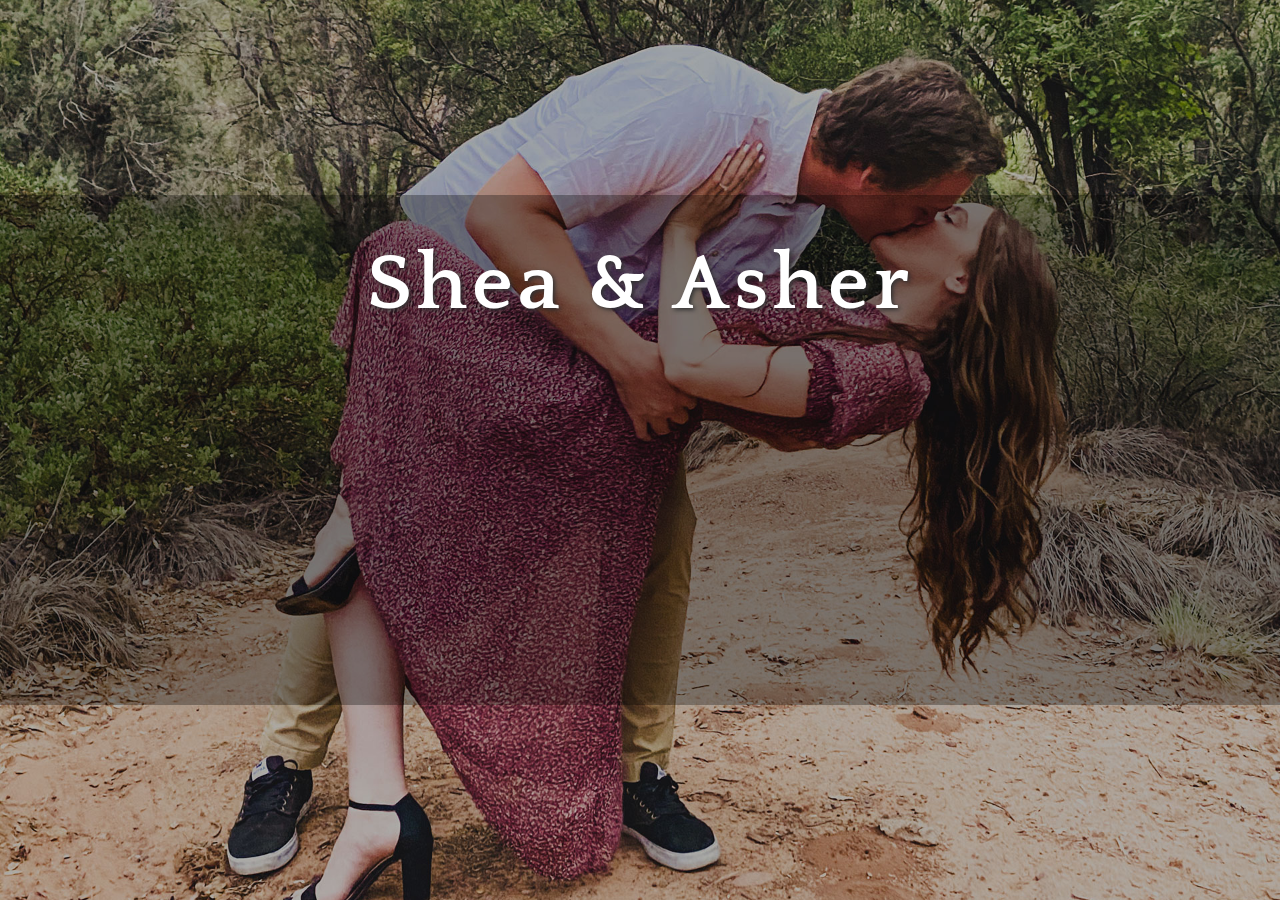
==== wedding/index.html @ 17230b50 "wedding" ====
<!DOCTYPE html>
<html>
<head>

  <link href="css/style.css" type="text/css" rel="stylesheet" media="screen,projection"/>
  <link href="https://fonts.googleapis.com/css2?family=Quattrocento:wght@700&display=swap" rel="stylesheet">
  <link href="https://fonts.googleapis.com/css?family=Montserrat:300" rel="stylesheet">

</head>

<body>
  <div class="fullscreen background" style="background-image:url('img/bg.jpg');" data-img-width="1920" data-img-height="1440">
      <div class="content-a">
          <div class="content-b">
              <h1>Shea & Asher</h1>
              
              <h2><iframe width="560" height="315" src="https://www.youtube.com/embed/HVPbS6fIM2w" frameborder="0" allow="accelerometer; autoplay; encrypted-media; gyroscope; picture-in-picture" allowfullscreen></iframe></h2>

          </div>
      </div>
  </div>


<script src="https://code.jquery.com/jquery-2.1.1.min.js"></script>

<script type="text/javascript">

/* fix vertical when not overflow
call fullscreenFix() if .fullscreen content changes */
function fullscreenFix(){
    var h = $('body').height();
    // set .fullscreen height
    $(".content-b").each(function(i){
        if($(this).innerHeight() > h){ $(this).closest(".fullscreen").addClass("overflow");
        }
    });
}
$(window).resize(fullscreenFix);
fullscreenFix();

/* resize background images */
function backgroundResize(){
    var windowH = $(window).height();
    $(".background").each(function(i){
        var path = $(this);
        // variables
        var contW = path.width();
        var contH = path.height();
        var imgW = path.attr("data-img-width");
        var imgH = path.attr("data-img-height");
        var ratio = imgW / imgH;
        // overflowing difference
        var diff = parseFloat(path.attr("data-diff"));
        diff = diff ? diff : 0;
        // remaining height to have fullscreen image only on parallax
        var remainingH = 0;
        if(path.hasClass("parallax")){
            var maxH = contH > windowH ? contH : windowH;
            remainingH = windowH - contH;
        }
        // set img values depending on cont
        imgH = contH + remainingH + diff;
        imgW = imgH * ratio;
        // fix when too large
        if(contW > imgW){
            imgW = contW;
            imgH = imgW / ratio;
        }
        //
        path.data("resized-imgW", imgW);
        path.data("resized-imgH", imgH);
        path.css("background-size", imgW + "px " + imgH + "px");
    });
}
$(window).resize(backgroundResize);
$(window).focus(backgroundResize);
backgroundResize();


</script>


</body>
</html>
---- wedding/css/style.css ----
GNU nano 4.8                                                style.css                                                          
/* background setup */
.background {
    background-repeat:no-repeat;
    /* custom background-position */
    background-position:50% 50%;
    /* ie8- graceful degradation */
    background-position:50% 50%9 !important;
}

/* fullscreen setup */
html, body {
    /* give this to all tags from html to .fullscreen */
    height:100%;
    margin: 0;
}
.fullscreen,
.content-a {
    width:100%;
    height:100%;
    overflow:hidden;
}
.fullscreen.overflow,
.fullscreen.overflow .content-a {
    height:auto;
    min-height:100%;
}

/* content centering styles */
.content-a {
    display:table;
}
.content-b {
    display:table-cell;
    position:relative;
    vertical-align:middle;
    text-align:center;
}


h1{
  font-family: 'Quattrocento', serif;
  letter-spacing: 5px;
  font-size: 80px;
  color: white;
  text-shadow: 2px 2px 4px #333;
  padding: 40px 0px 0px 0px;
  margin-top: 0px;
  margin-bottom: 0px;
  margin-right: 0px;
  margin-left: 0px;
  line-height: 100px;
  background: rgba(0, 0, 0, .3);
}

h2{
  font-family: 'Montserrat', sans-serif;
  font-size: 30px;
  color: white;
  text-shadow: 2px 2px 4px #333;
  padding: 0px 0px 50px 0px;
  margin-top: 0px;
  margin-bottom: 0px;
  margin-right: 0px;
  margin-left: 0px;
  line-height: 30px;
  background: rgba(0, 0, 0, .3);
}
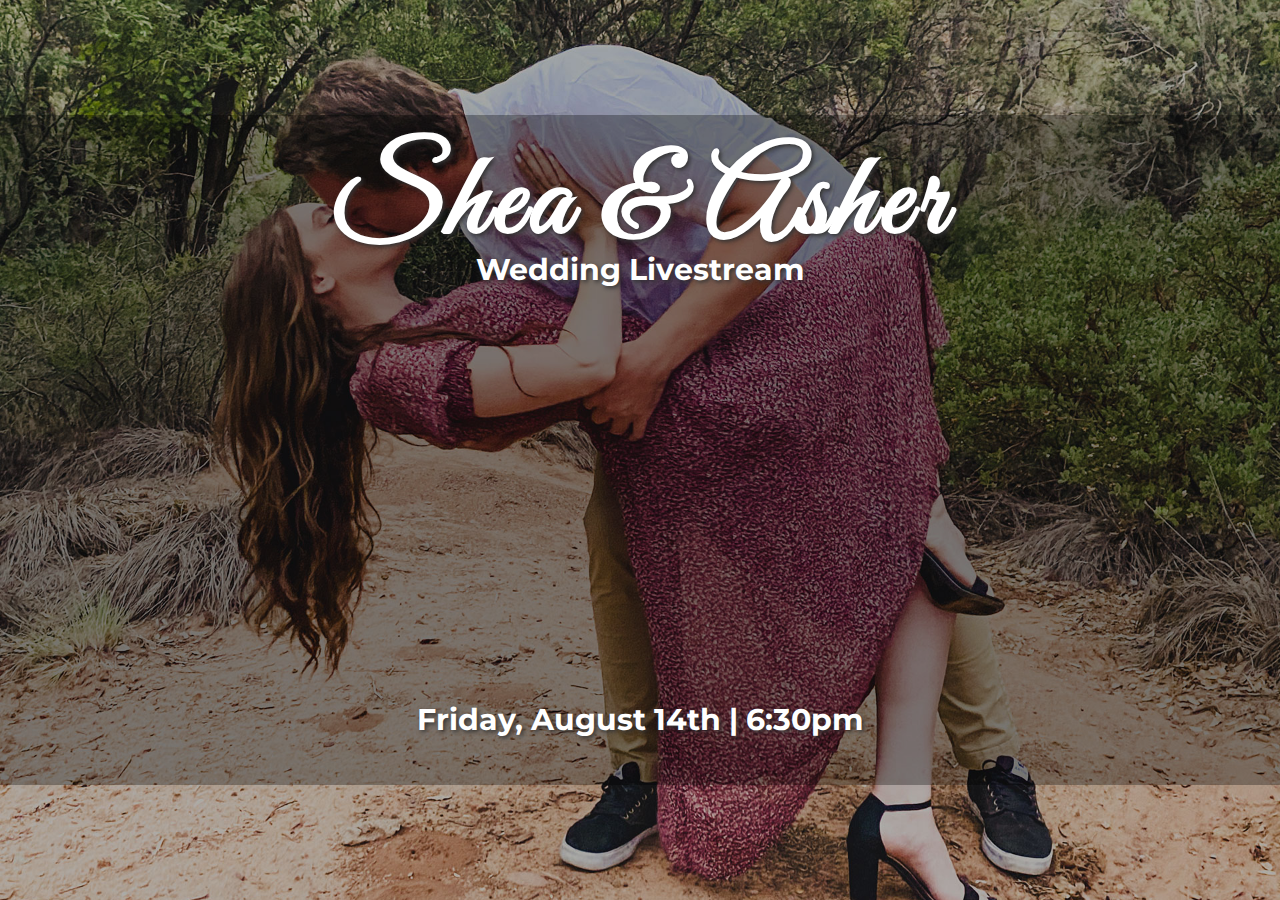
==== commit 82df685d: "update" ====
--- a/wedding/index.html
+++ b/wedding/index.html
@@ -3,8 +3,9 @@
 <head>
 
   <link href="css/style.css" type="text/css" rel="stylesheet" media="screen,projection"/>
+  <link href="https://fonts.googleapis.com/css2?family=Great+Vibes&display=swap" rel="stylesheet">
   <link href="https://fonts.googleapis.com/css2?family=Quattrocento:wght@700&display=swap" rel="stylesheet">
-  <link href="https://fonts.googleapis.com/css?family=Montserrat:300" rel="stylesheet">
+  <link href="https://fonts.googleapis.com/css?family=Montserrat:500" rel="stylesheet">
 
 </head>
 
@@ -13,8 +14,10 @@
       <div class="content-a">
           <div class="content-b">
               <h1>Shea & Asher</h1>
+              <h2>Wedding Livestream</h2>
               
               <h2><iframe width="560" height="315" src="https://www.youtube.com/embed/HVPbS6fIM2w" frameborder="0" allow="accelerometer; autoplay; encrypted-media; gyroscope; picture-in-picture" allowfullscreen></iframe></h2>
+              <h2>Friday, August 14th | 6:30pm</h2>
 
           </div>
       </div>
--- a/wedding/css/style.css
+++ b/wedding/css/style.css
@@ -39,9 +39,9 @@
 
 
 h1{
-  font-family: 'Quattrocento', serif;
+  font-family: 'Great Vibes', cursive;
   letter-spacing: 5px;
-  font-size: 80px;
+  font-size: 120px;
   color: white;
   text-shadow: 2px 2px 4px #333;
   padding: 40px 0px 0px 0px;
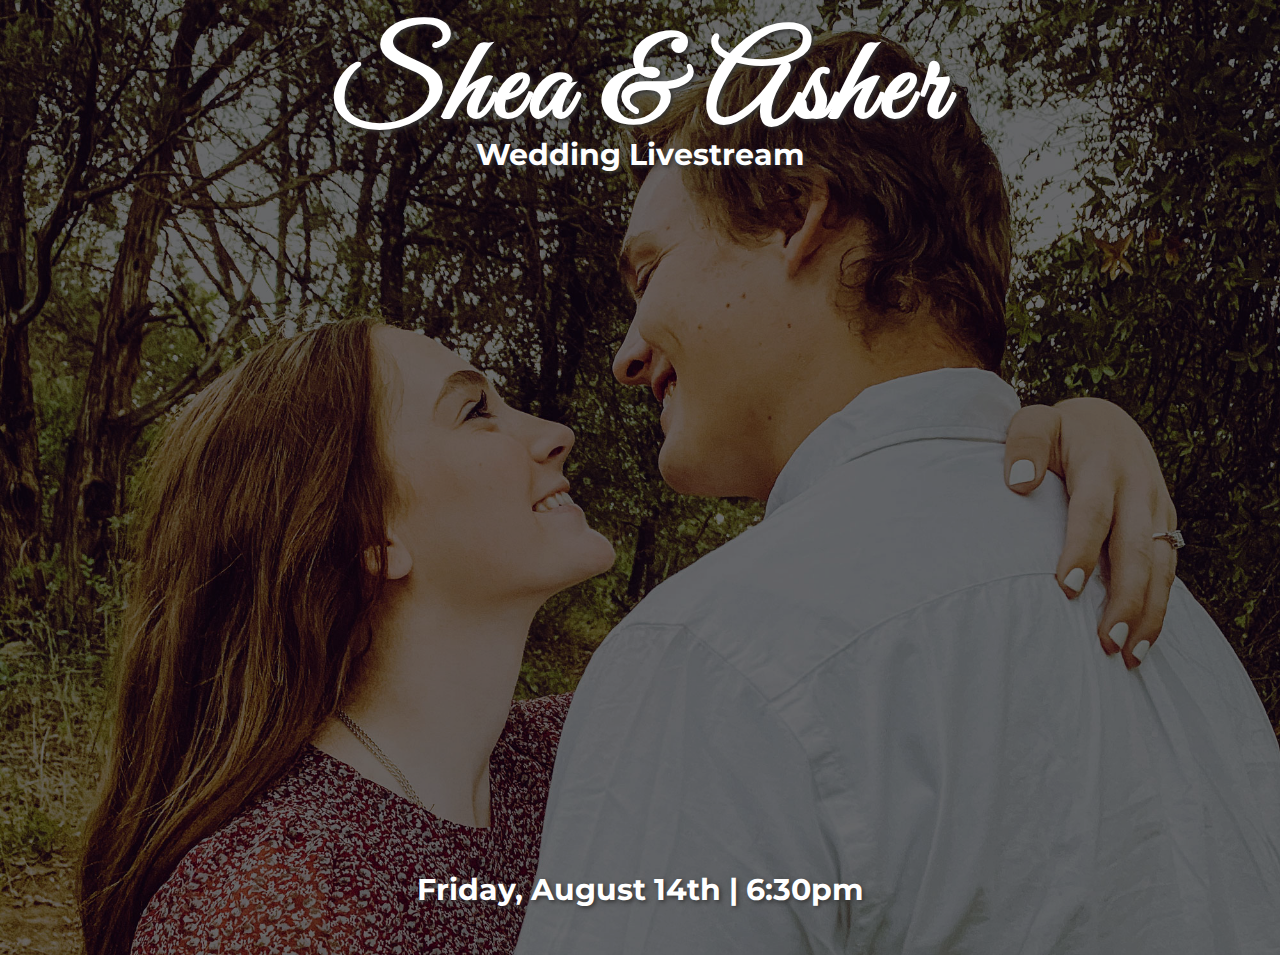
==== commit 65a7d80d: "update" ====
--- a/wedding/index.html
+++ b/wedding/index.html
@@ -10,13 +10,13 @@
 </head>
 
 <body>
-  <div class="fullscreen background" style="background-image:url('img/bg.jpg');" data-img-width="1920" data-img-height="1440">
+  <div class="fullscreen background" style="background-image:url('img/bg.jpg');" data-img-width="2000" data-img-height="2000">
       <div class="content-a">
           <div class="content-b">
               <h1>Shea & Asher</h1>
               <h2>Wedding Livestream</h2>
               
-              <h2><iframe width="560" height="315" src="https://www.youtube.com/embed/HVPbS6fIM2w" frameborder="0" allow="accelerometer; autoplay; encrypted-media; gyroscope; picture-in-picture" allowfullscreen></iframe></h2>
+              <h2><iframe width="400" height="600" src="https://www.youtube.com/embed/B2y_AVREm48" frameborder="0" allow="accelerometer; autoplay; encrypted-media; gyroscope; picture-in-picture" allowfullscreen></iframe></h2>
               <h2>Friday, August 14th | 6:30pm</h2>
 
           </div>
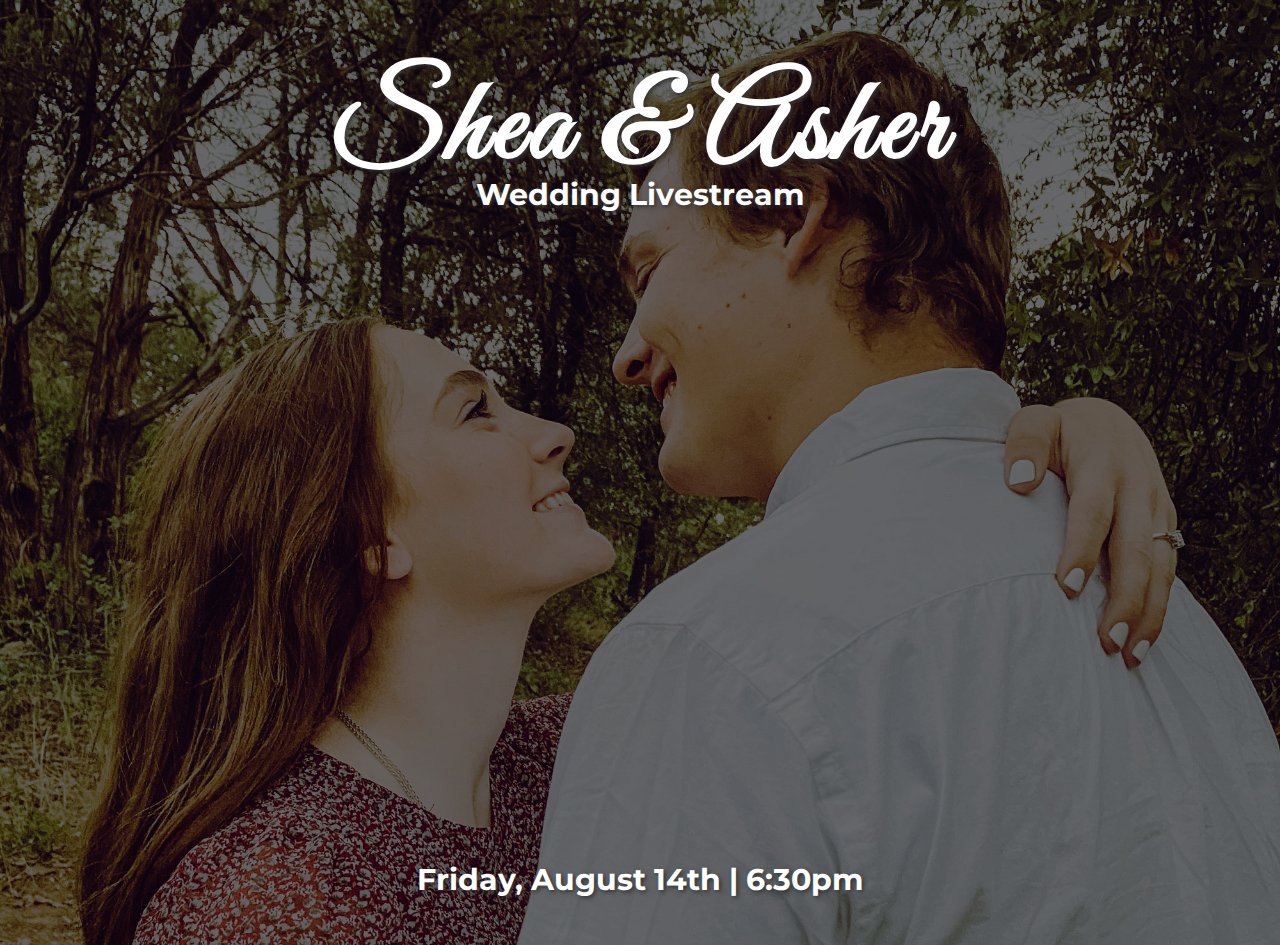
==== commit c4ee98ce: "update" ====
--- a/wedding/index.html
+++ b/wedding/index.html
@@ -4,7 +4,6 @@
 
   <link href="css/style.css" type="text/css" rel="stylesheet" media="screen,projection"/>
   <link href="https://fonts.googleapis.com/css2?family=Great+Vibes&display=swap" rel="stylesheet">
-  <link href="https://fonts.googleapis.com/css2?family=Quattrocento:wght@700&display=swap" rel="stylesheet">
   <link href="https://fonts.googleapis.com/css?family=Montserrat:500" rel="stylesheet">
 
 </head>
@@ -16,7 +15,7 @@
               <h1>Shea & Asher</h1>
               <h2>Wedding Livestream</h2>
               
-              <h2><iframe width="400" height="600" src="https://www.youtube.com/embed/B2y_AVREm48" frameborder="0" allow="accelerometer; autoplay; encrypted-media; gyroscope; picture-in-picture" allowfullscreen></iframe></h2>
+              <h2><iframe width="400" height="550" src="https://www.youtube.com/embed/B2y_AVREm48" frameborder="0" allow="accelerometer; autoplay; encrypted-media; gyroscope; picture-in-picture" allowfullscreen></iframe></h2>
               <h2>Friday, August 14th | 6:30pm</h2>
 
           </div>
--- a/wedding/css/style.css
+++ b/wedding/css/style.css
@@ -44,7 +44,7 @@
   font-size: 120px;
   color: white;
   text-shadow: 2px 2px 4px #333;
-  padding: 40px 0px 0px 0px;
+  padding: 80px 0px 0px 0px;
   margin-top: 0px;
   margin-bottom: 0px;
   margin-right: 0px;
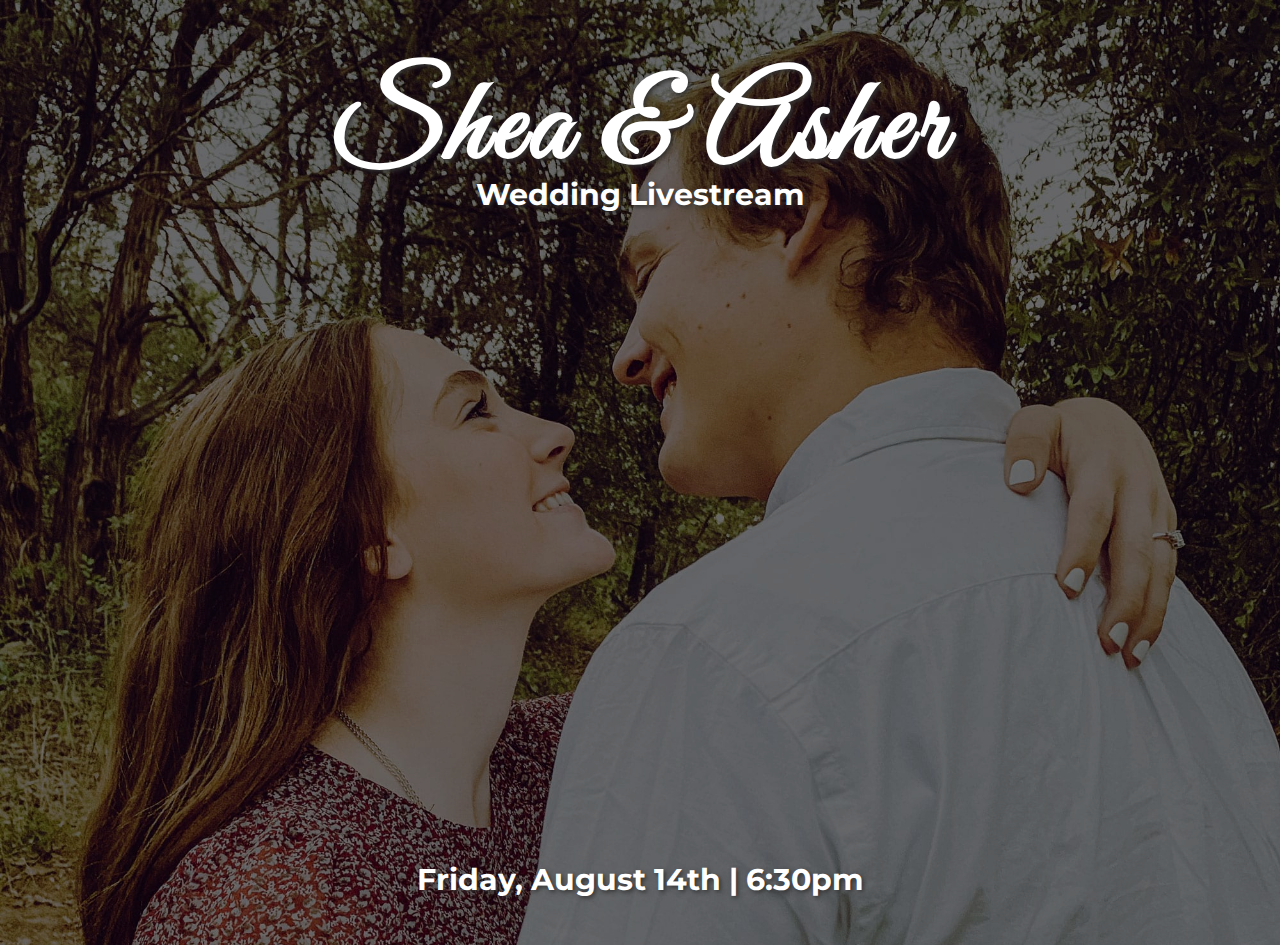
==== commit b41e60cc: "Update index.html" ====
--- a/wedding/index.html
+++ b/wedding/index.html
@@ -68,7 +68,7 @@
             imgW = contW;
             imgH = imgW / ratio;
         }
-        //
+        
         path.data("resized-imgW", imgW);
         path.data("resized-imgH", imgH);
         path.css("background-size", imgW + "px " + imgH + "px");
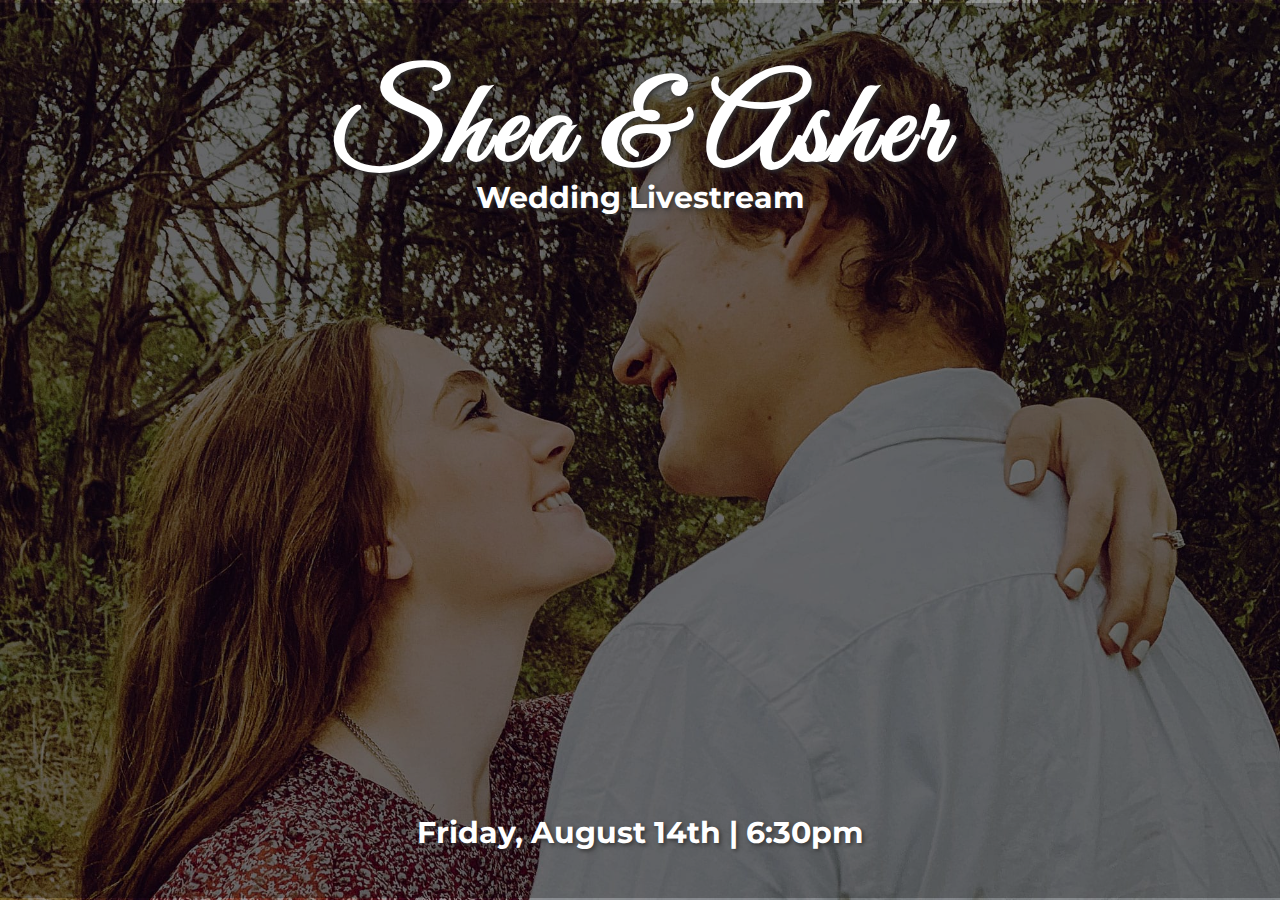
==== commit 175c59fa: "Update index.html" ====
--- a/wedding/index.html
+++ b/wedding/index.html
@@ -15,7 +15,7 @@
               <h1>Shea & Asher</h1>
               <h2>Wedding Livestream</h2>
               
-              <h2><iframe width="400" height="550" src="https://www.youtube.com/embed/B2y_AVREm48" frameborder="0" allow="accelerometer; autoplay; encrypted-media; gyroscope; picture-in-picture" allowfullscreen></iframe></h2>
+              <h2><iframe width="854" height="500" src="https://www.youtube.com/embed/6FELIQKN0GE" frameborder="0" allow="accelerometer; autoplay; encrypted-media; gyroscope; picture-in-picture" allowfullscreen></iframe></h2>
               <h2>Friday, August 14th | 6:30pm</h2>
 
           </div>
